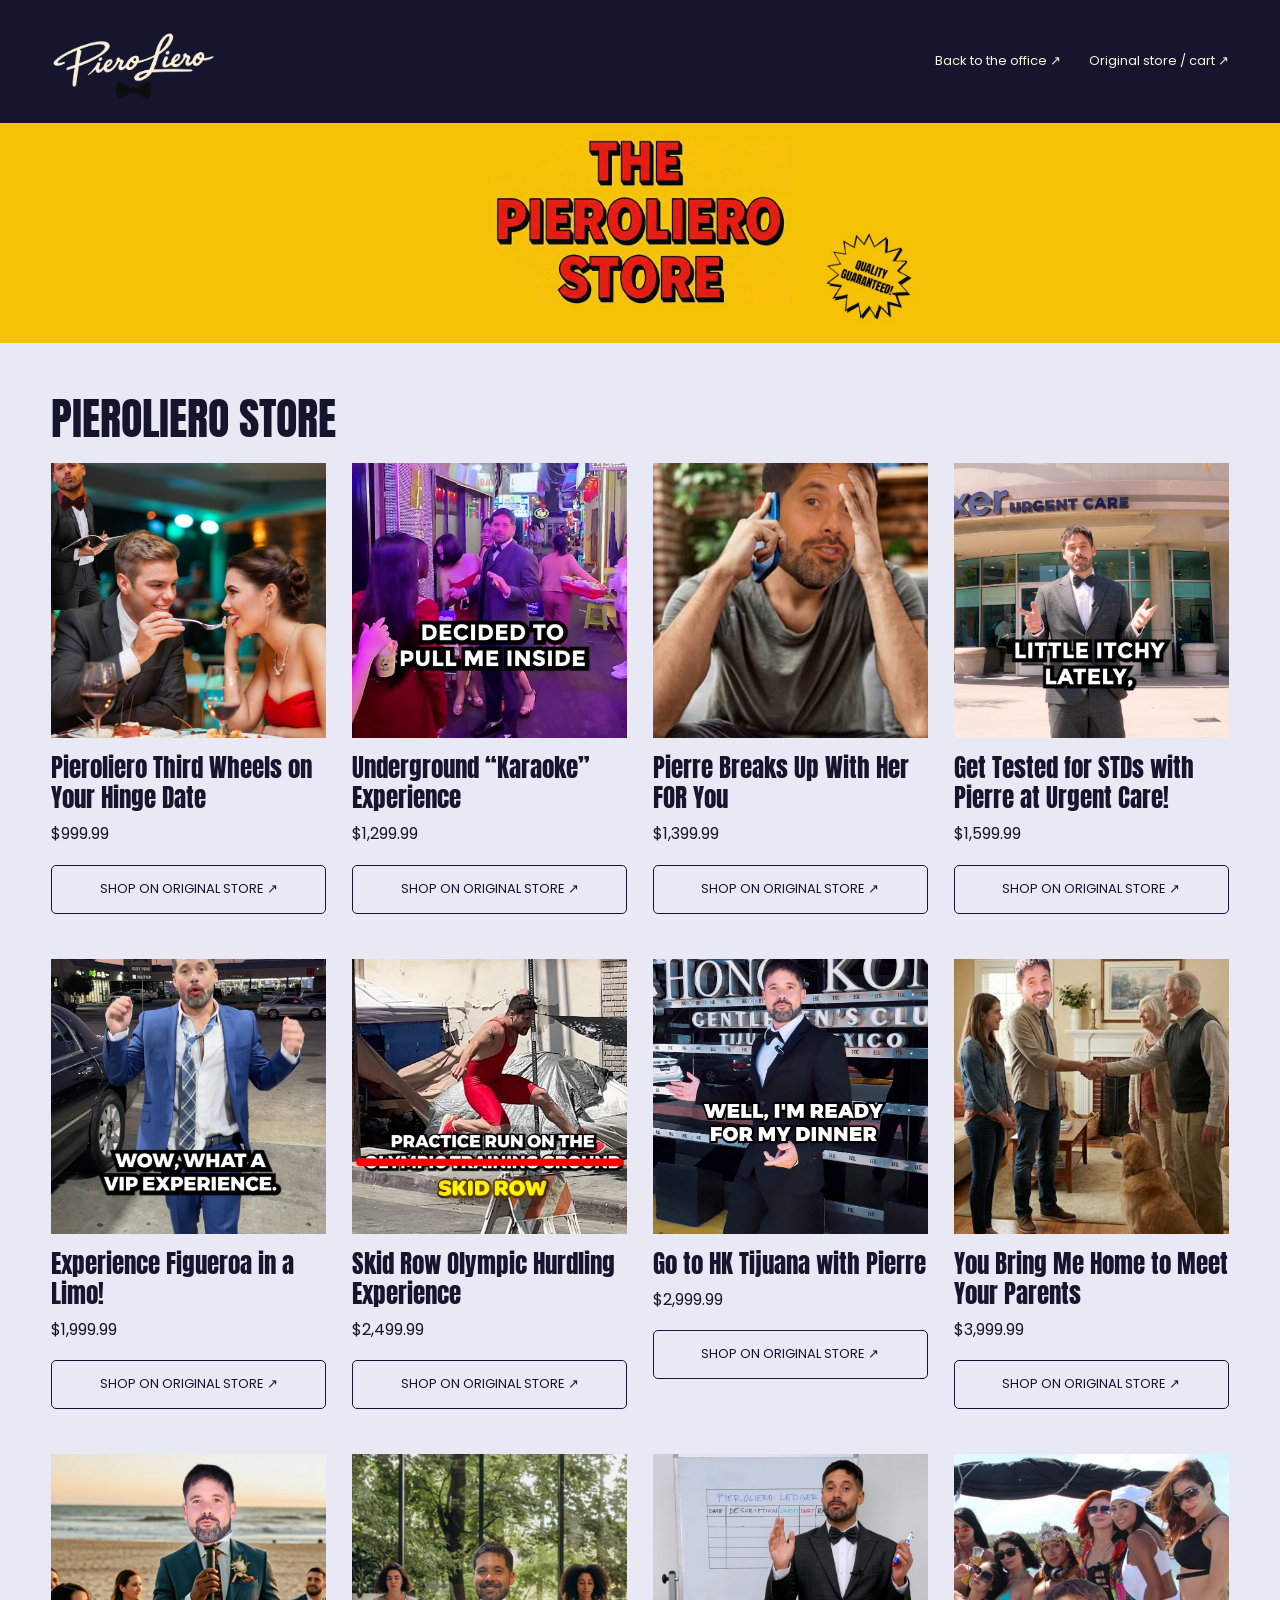
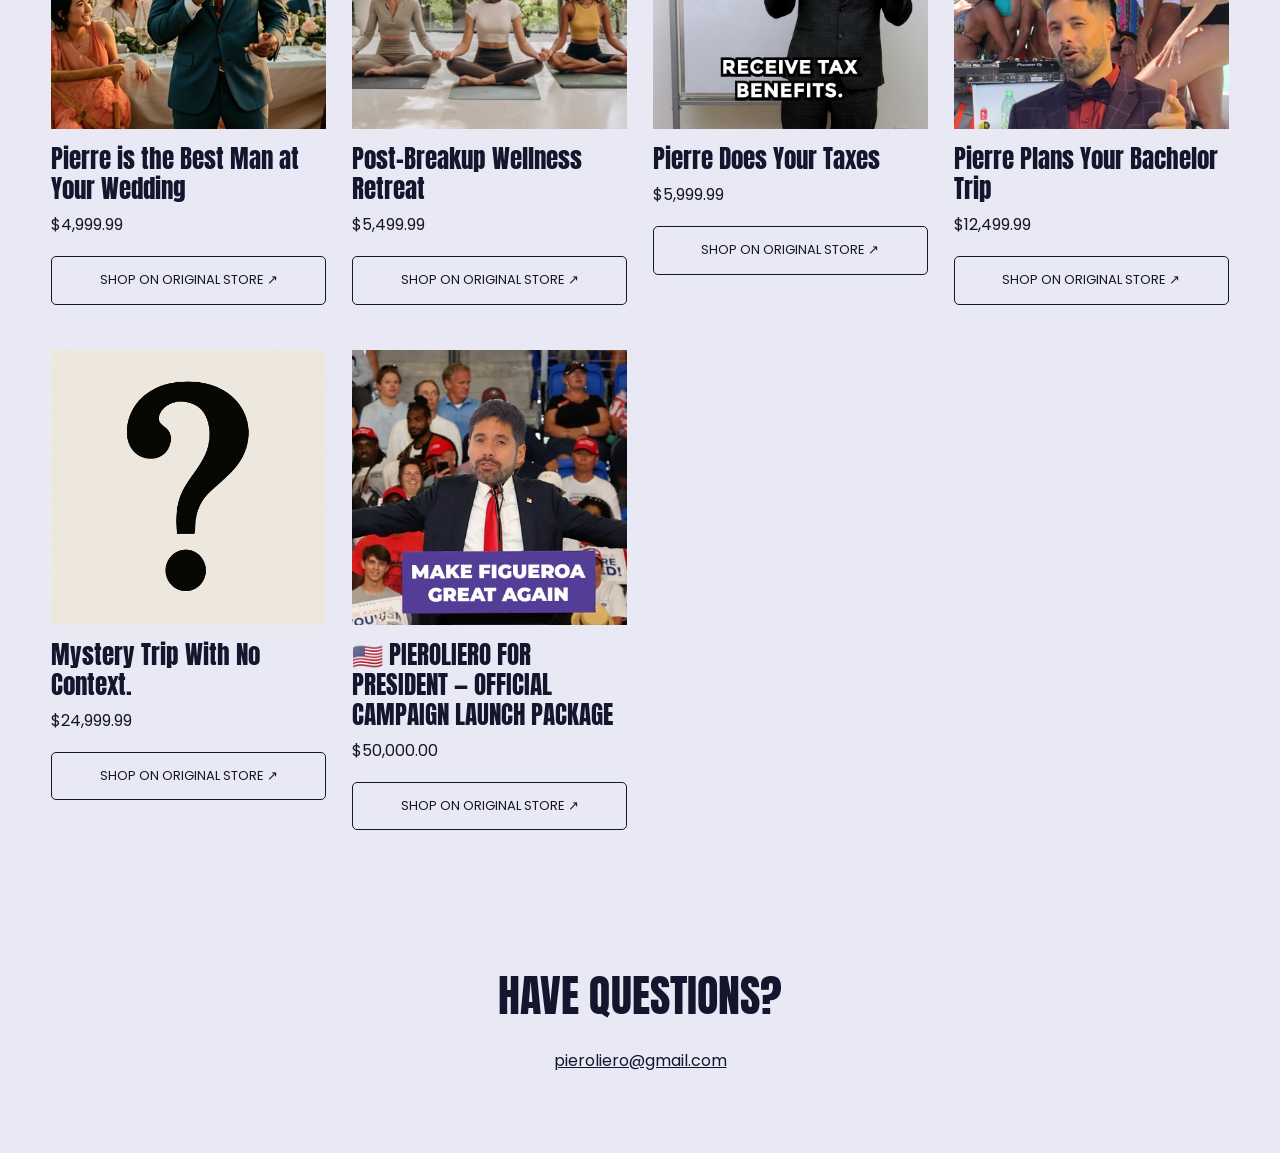
==== store.html @ 462db5b4 "Add PieroLiero Professor’s Office website and store" ====
<!doctype html><html lang="en"><head><meta charset="utf-8"><meta name="viewport" content="width=device-width,initial-scale=1"><title>The PieroLiero Store</title><link rel="stylesheet" href="store.css"></head><body><header><a href="index.html" aria-label="Back to the Professor’s office"><img src="assets/logo.png" alt="PieroLiero"></a><a href="index.html">Back to the office ↗</a><a href="https://www.passportpro.co/pieroliero-store" target="_blank" rel="noopener">Original store / cart ↗</a></header><main><div class="store-banner"><img class="banner" src="assets/store/image-27.jpg" alt="The PieroLiero Store — Quality guaranteed!"></div><section class="catalog"><h1>PIEROLIERO STORE</h1><div id="products" class="products"></div></section><section class="questions"><h2>HAVE QUESTIONS?</h2><a href="mailto:pieroliero@gmail.com">pieroliero@gmail.com</a></section></main><dialog id="product"><button class="close" aria-label="Close product">×</button><div id="product-content"></div></dialog><script src="store-data.js"></script><script src="store.js"></script></body></html>
---- store.css ----
@import url('https://fonts.googleapis.com/css2?family=Anton&family=Poppins:wght@400;500&display=swap');
*{box-sizing:border-box}body{margin:0;background:#e9e9f5;color:#16152e;font:16px/1.6 Poppins,Arial,sans-serif}a{color:inherit}button{cursor:pointer;font:inherit}header{background:#16152e;color:#faf4dd;display:flex;align-items:center;gap:28px;padding:20px 4%}header>a:first-child{margin-right:auto}header img{width:165px;display:block}header a{text-decoration:none;font-size:13px}.banner{display:block;width:100%;height:auto;max-height:330px;object-fit:cover;object-position:center}.catalog{padding:4%}.catalog h1{font:44px/1.12 Anton,Impact,sans-serif;margin:0 0 20px}.products{display:grid;grid-template-columns:repeat(4,1fr);gap:45px 2vw}.card{min-width:0}.product-open{display:block;color:inherit;text-decoration:none;background:none;border:0;padding:0;text-align:left;width:100%}.photo{display:block;aspect-ratio:1;overflow:hidden;position:relative}.photo img{width:100%;height:100%;object-fit:cover;position:absolute;inset:0;transition:opacity .25s}.photo .second{opacity:0}.product-open:hover .second{opacity:1}.card h2{font:25px/1.2 Anton,Impact,sans-serif;margin:15px 0 8px}.price{margin:0 0 18px}.shop-link{display:block;border:1px solid #16152e;border-radius:5px;text-align:center;padding:13px 8px;text-decoration:none;font-size:13px}.shop-link:hover{background:#16152e;color:white}.questions{text-align:center;padding:80px 20px}.questions h2{font:44px Anton,Impact,sans-serif;margin:0 0 20px}dialog{background:#e9e9f5;color:#16152e;border:0;max-width:1100px;width:92vw;max-height:90vh;padding:45px}dialog::backdrop{background:#111827b8}.close{position:absolute;right:14px;top:6px;border:0;background:none;font-size:32px}.details{display:grid;grid-template-columns:1fr 1fr;gap:35px}.gallery>img{width:100%;aspect-ratio:1;object-fit:contain}.thumbs{display:flex;gap:8px;margin-top:12px}.thumbs button{width:65px;height:65px;border:1px solid #777;background:none;padding:0}.thumbs img{width:100%;height:100%;object-fit:cover}.details h2{font:36px/1.2 Anton,Impact,sans-serif;margin:0 0 22px}.description{white-space:pre-line;line-height:1.7;font-size:15px}.checkout-note{font-size:12px;opacity:.7;margin-top:12px}:focus-visible{outline:3px solid #607c62;outline-offset:4px}@media(max-width:700px){header{gap:14px;padding:16px 5%;flex-wrap:wrap}header img{width:130px}header a{font-size:11px}.banner{min-height:150px;object-fit:cover}.catalog{padding:30px 6%}.catalog h1{font-size:34px}.products{grid-template-columns:repeat(2,1fr);gap:30px 18px}.card h2{font-size:20px}.price{font-size:14px}.details{grid-template-columns:1fr}dialog{padding:38px 20px}.details h2{font-size:29px}.questions{padding:45px 20px}}

.banner{height:clamp(150px,17vw,220px);max-height:none;object-fit:contain;object-position:center;background:#f5c205}

.store-banner{position:relative;overflow:hidden;height:clamp(150px,22vw,220px);background:#f5c205}.store-banner .banner{position:absolute;bottom:0;left:50%;transform:translateX(-50%);width:min(100%,1000px);height:auto;max-height:none;object-fit:initial}
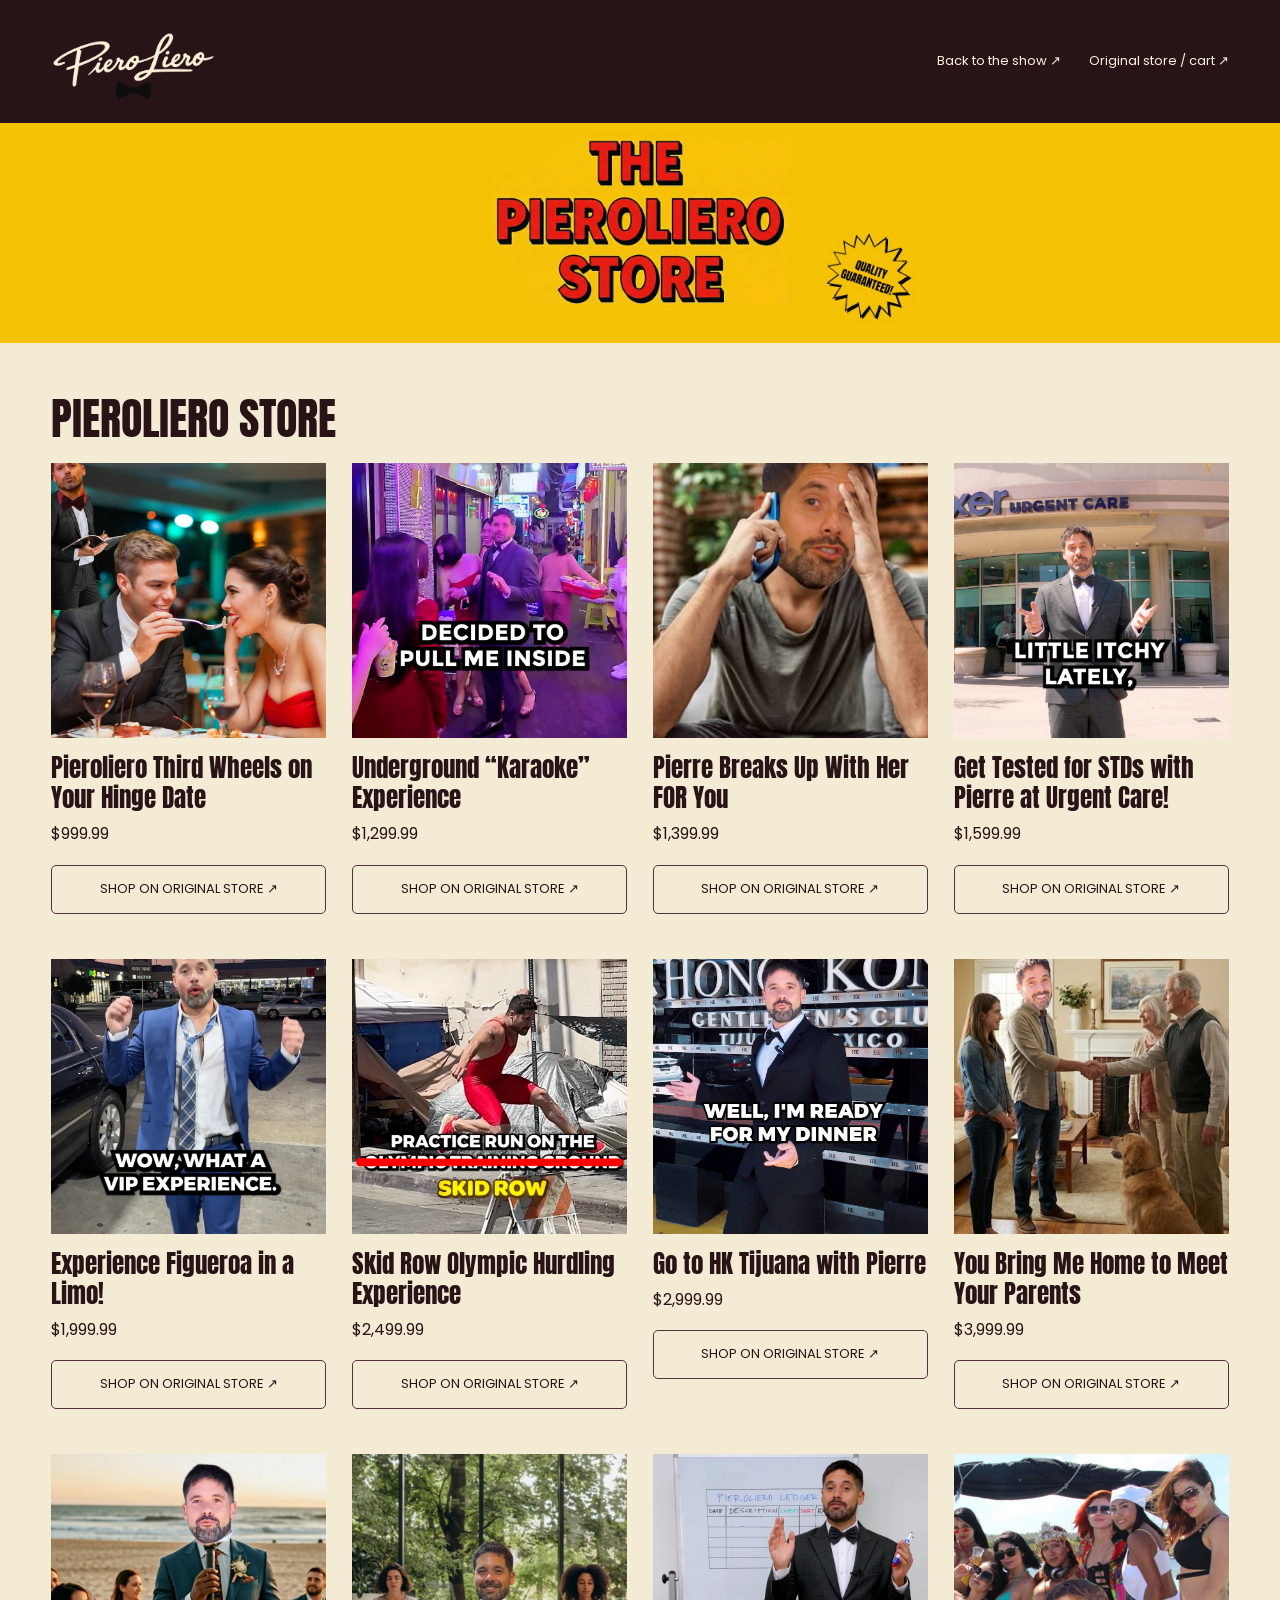
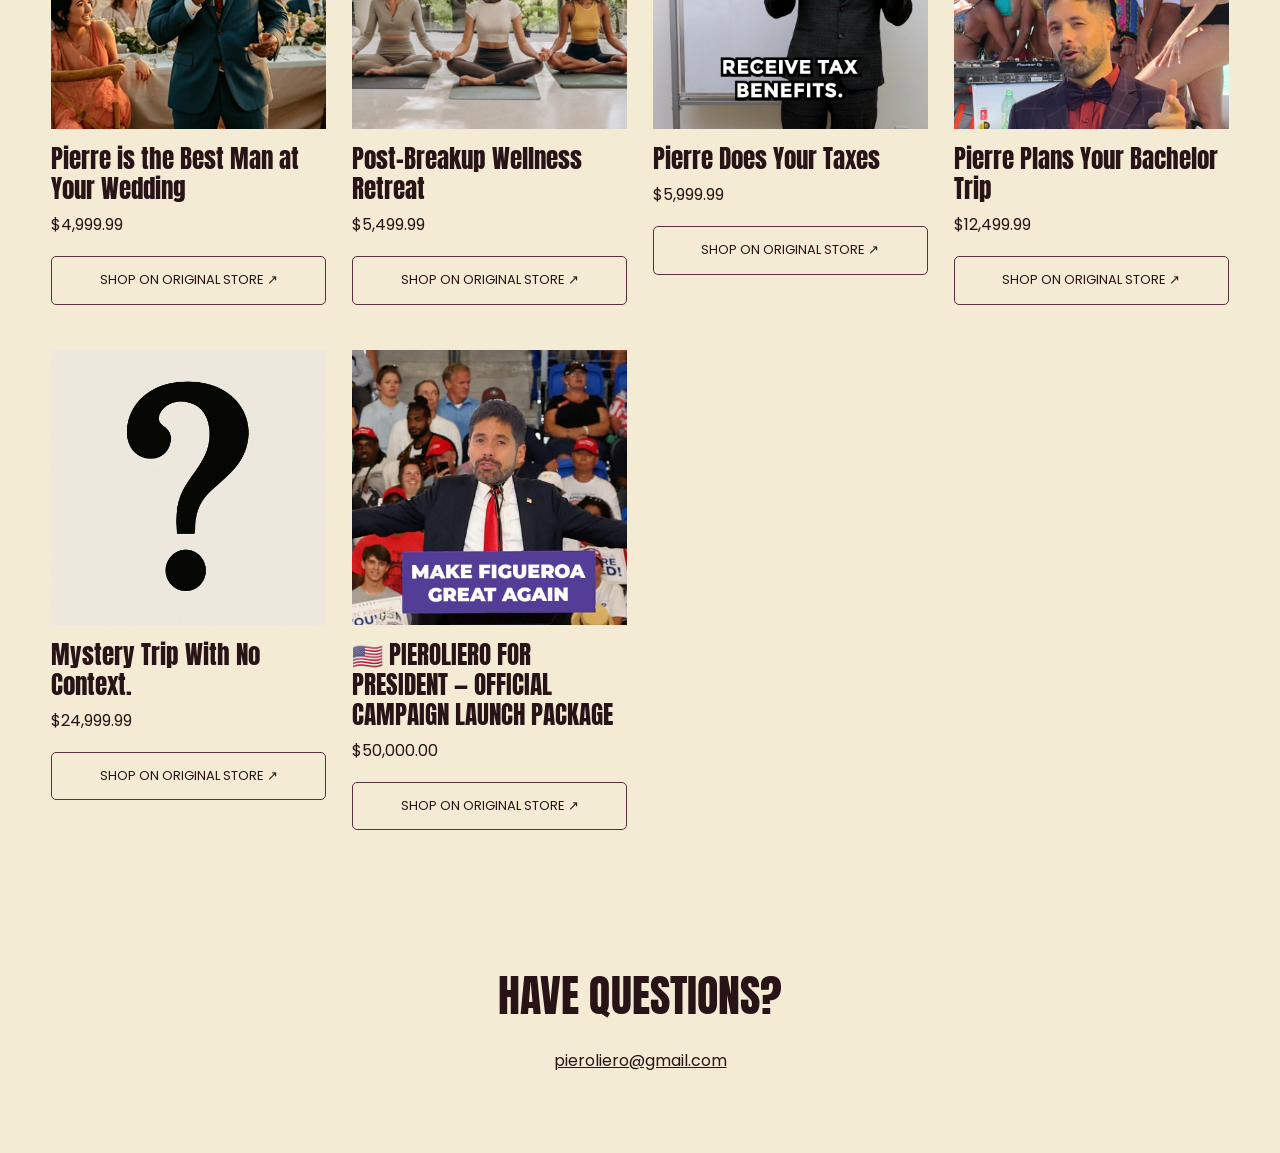
==== commit 45adfcd9: "Replace site with Late Night with PieroLiero TV experience" ====
--- a/store.html
+++ b/store.html
@@ -1 +1 @@
-<!doctype html><html lang="en"><head><meta charset="utf-8"><meta name="viewport" content="width=device-width,initial-scale=1"><title>The PieroLiero Store</title><link rel="stylesheet" href="store.css"></head><body><header><a href="index.html" aria-label="Back to the Professor’s office"><img src="assets/logo.png" alt="PieroLiero"></a><a href="index.html">Back to the office ↗</a><a href="https://www.passportpro.co/pieroliero-store" target="_blank" rel="noopener">Original store / cart ↗</a></header><main><div class="store-banner"><img class="banner" src="assets/store/image-27.jpg" alt="The PieroLiero Store — Quality guaranteed!"></div><section class="catalog"><h1>PIEROLIERO STORE</h1><div id="products" class="products"></div></section><section class="questions"><h2>HAVE QUESTIONS?</h2><a href="mailto:pieroliero@gmail.com">pieroliero@gmail.com</a></section></main><dialog id="product"><button class="close" aria-label="Close product">×</button><div id="product-content"></div></dialog><script src="store-data.js"></script><script src="store.js"></script></body></html>+<!doctype html><html lang="en"><head><meta charset="utf-8"><meta name="viewport" content="width=device-width,initial-scale=1"><title>The PieroLiero Store</title><link rel="stylesheet" href="store.css"></head><body><header><a href="index.html" aria-label="Back to Late Night with PieroLiero"><img src="assets/logo.png" alt="PieroLiero"></a><a href="index.html">Back to the show ↗</a><a href="https://www.passportpro.co/pieroliero-store" target="_blank" rel="noopener">Original store / cart ↗</a></header><main><div class="store-banner"><img class="banner" src="assets/store/image-27.jpg" alt="The PieroLiero Store — Quality guaranteed!"></div><section class="catalog"><h1>PIEROLIERO STORE</h1><div id="products" class="products"></div></section><section class="questions"><h2>HAVE QUESTIONS?</h2><a href="mailto:pieroliero@gmail.com">pieroliero@gmail.com</a></section></main><dialog id="product"><button class="close" aria-label="Close product">×</button><div id="product-content"></div></dialog><script src="store-data.js"></script><script src="store.js"></script></body></html>
--- a/store.css
+++ b/store.css
@@ -4,3 +4,5 @@
 .banner{height:clamp(150px,17vw,220px);max-height:none;object-fit:contain;object-position:center;background:#f5c205}
 
 .store-banner{position:relative;overflow:hidden;height:clamp(150px,22vw,220px);background:#f5c205}.store-banner .banner{position:absolute;bottom:0;left:50%;transform:translateX(-50%);width:min(100%,1000px);height:auto;max-height:none;object-fit:initial}
+
+header{background:#281316}body{background:#f4ebd5;color:#281316}.shop-link{border-color:#56303c}.shop-link:hover{background:#56303c}
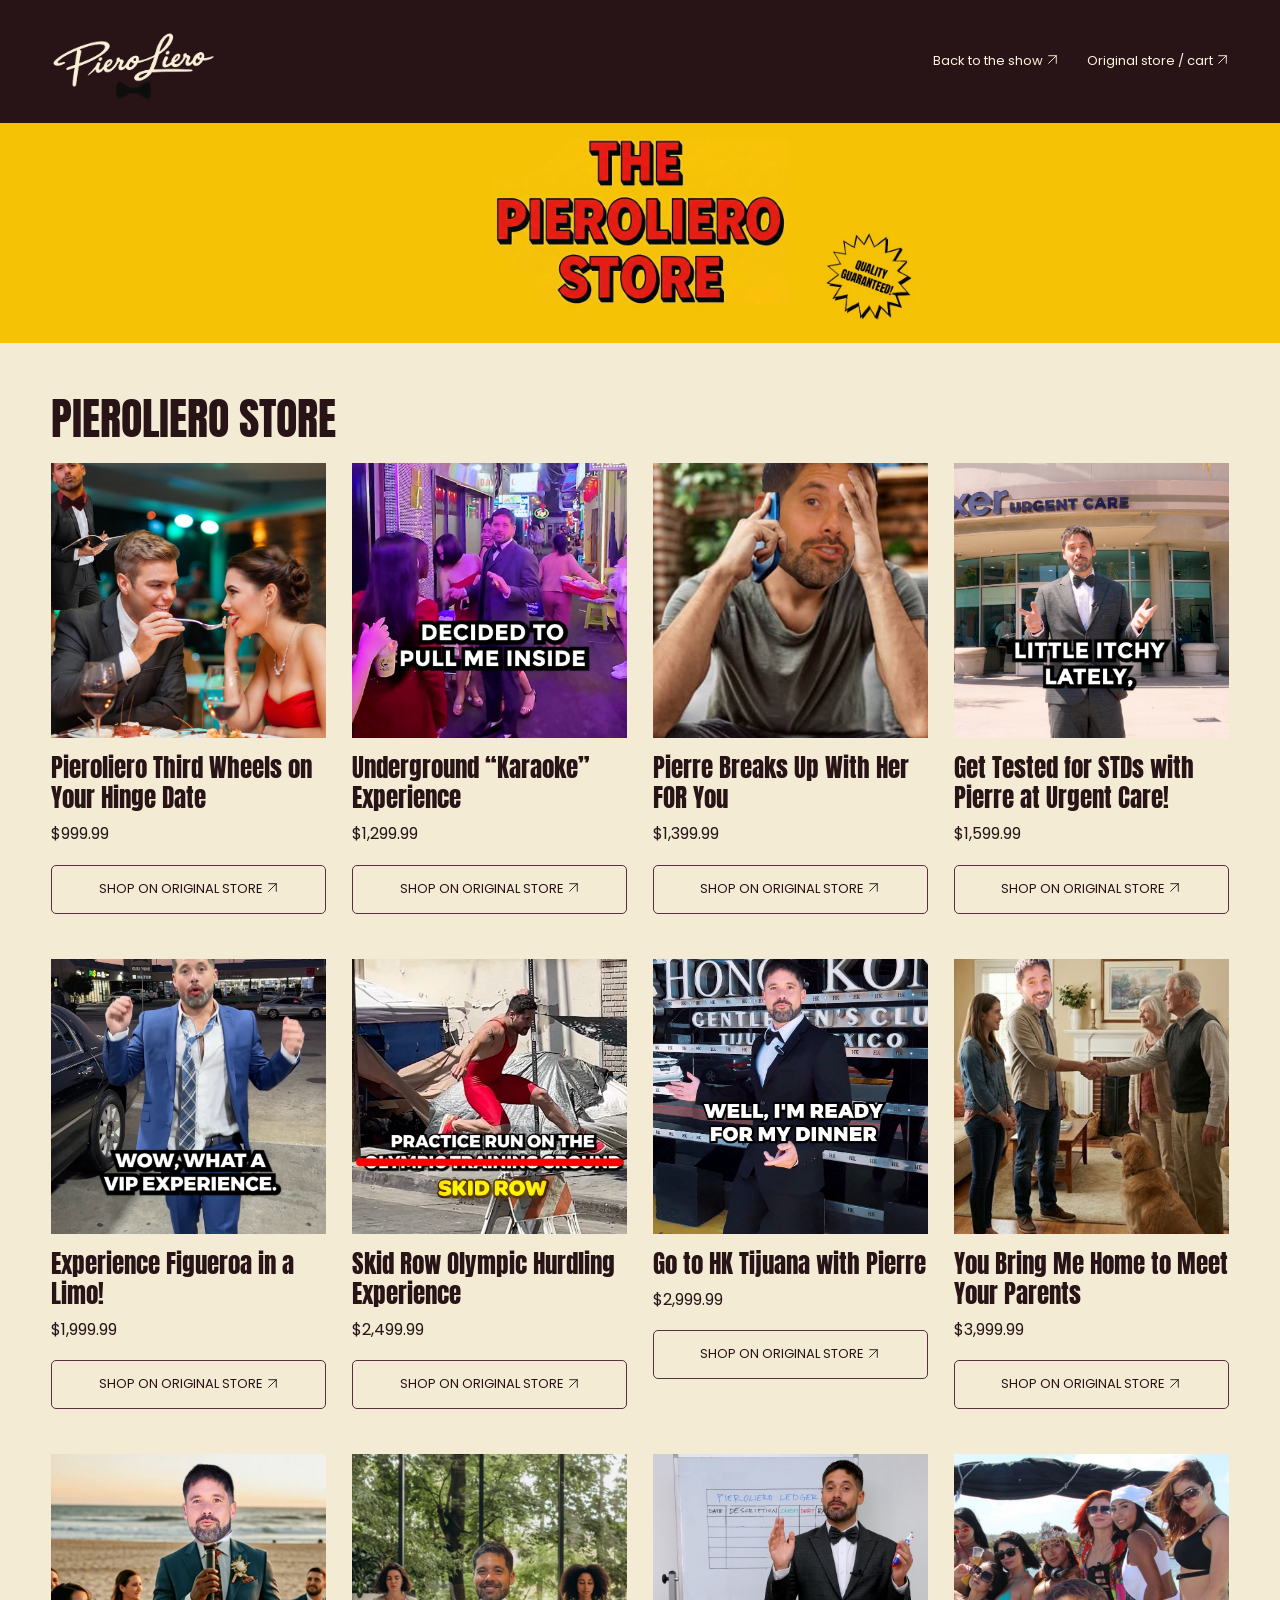
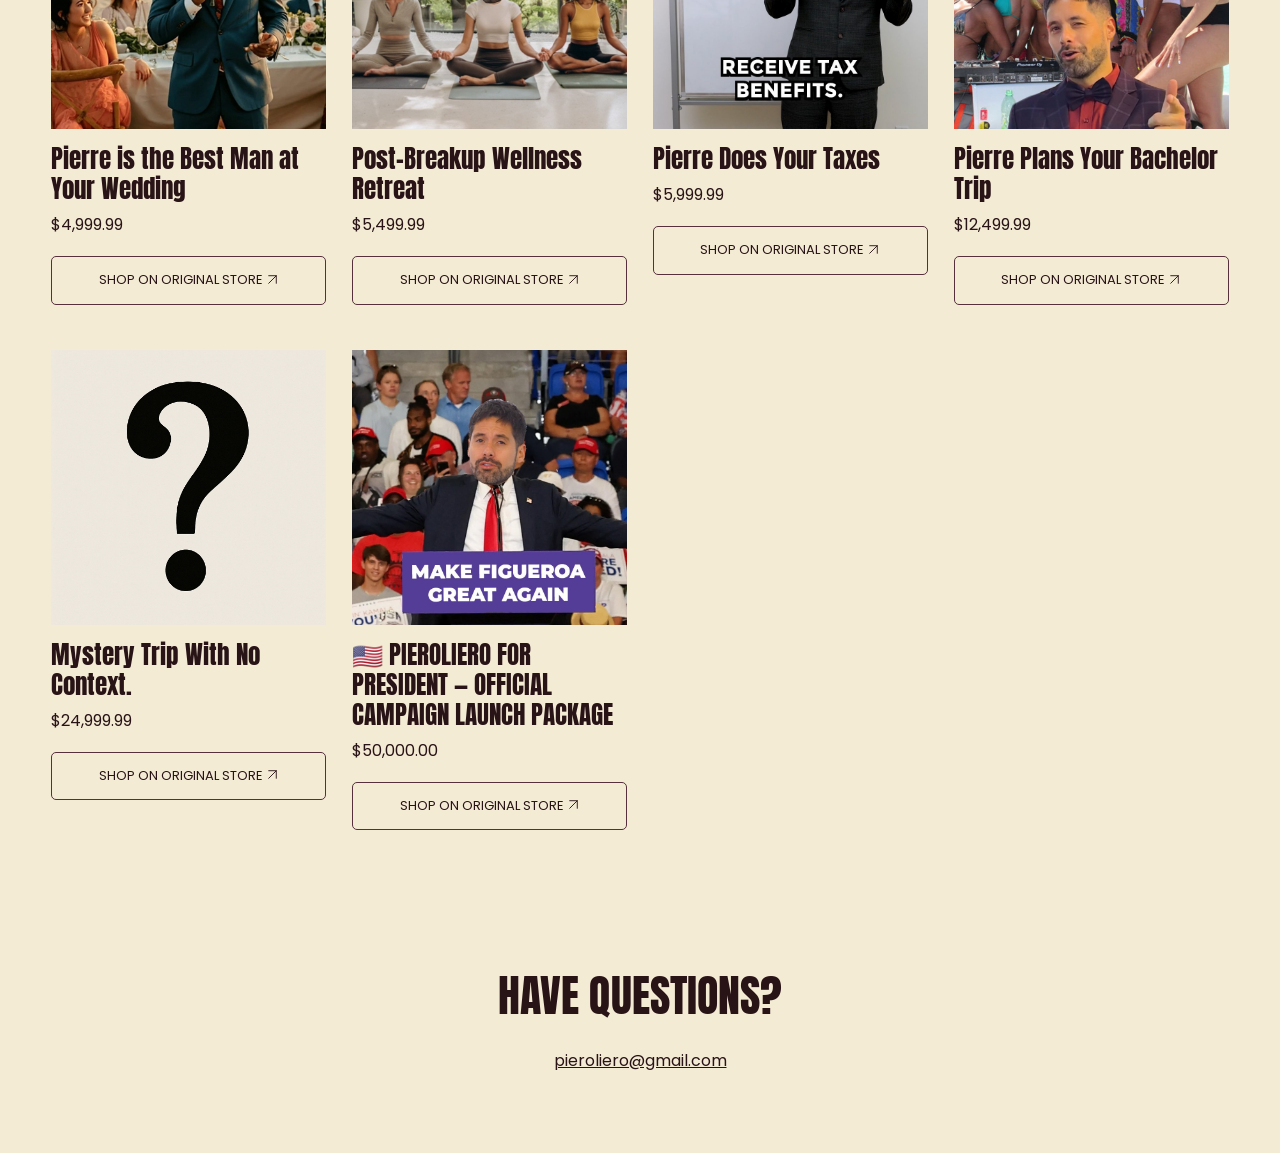
==== commit c9f9df73: "Polish responsive collage and icons; add subtle TV and vinyl sounds" ====
--- a/store.html
+++ b/store.html
@@ -1 +1 @@
-<!doctype html><html lang="en"><head><meta charset="utf-8"><meta name="viewport" content="width=device-width,initial-scale=1"><title>The PieroLiero Store</title><link rel="stylesheet" href="store.css"></head><body><header><a href="index.html" aria-label="Back to Late Night with PieroLiero"><img src="assets/logo.png" alt="PieroLiero"></a><a href="index.html">Back to the show ↗</a><a href="https://www.passportpro.co/pieroliero-store" target="_blank" rel="noopener">Original store / cart ↗</a></header><main><div class="store-banner"><img class="banner" src="assets/store/image-27.jpg" alt="The PieroLiero Store — Quality guaranteed!"></div><section class="catalog"><h1>PIEROLIERO STORE</h1><div id="products" class="products"></div></section><section class="questions"><h2>HAVE QUESTIONS?</h2><a href="mailto:pieroliero@gmail.com">pieroliero@gmail.com</a></section></main><dialog id="product"><button class="close" aria-label="Close product">×</button><div id="product-content"></div></dialog><script src="store-data.js"></script><script src="store.js"></script></body></html>+<!doctype html><html lang="en"><head><meta charset="utf-8"><meta name="viewport" content="width=device-width,initial-scale=1"><title>The PieroLiero Store</title><link rel="stylesheet" href="store.css?v=responsive-polish-1"></head><body><header><a href="index.html" aria-label="Back to Late Night with PieroLiero"><img src="assets/logo.png" alt="PieroLiero"></a><a href="index.html">Back to the show <svg class="ui-arrow" viewBox="0 0 24 24" aria-hidden="true" focusable="false"><path d="M5 19 19 5M5 5h14v14"/></svg></a><a href="https://www.passportpro.co/pieroliero-store" target="_blank" rel="noopener">Original store / cart <svg class="ui-arrow" viewBox="0 0 24 24" aria-hidden="true" focusable="false"><path d="M5 19 19 5M5 5h14v14"/></svg></a></header><main><div class="store-banner"><img class="banner" src="assets/store/image-27.jpg" alt="The PieroLiero Store — Quality guaranteed!"></div><section class="catalog"><h1>PIEROLIERO STORE</h1><div id="products" class="products"></div></section><section class="questions"><h2>HAVE QUESTIONS?</h2><a href="mailto:pieroliero@gmail.com">pieroliero@gmail.com</a></section></main><dialog id="product"><button class="close" aria-label="Close product">×</button><div id="product-content"></div></dialog><script src="store-data.js"></script><script src="store.js?v=responsive-polish-1"></script></body></html>
--- a/store.css
+++ b/store.css
@@ -6,3 +6,6 @@
 .store-banner{position:relative;overflow:hidden;height:clamp(150px,22vw,220px);background:#f5c205}.store-banner .banner{position:absolute;bottom:0;left:50%;transform:translateX(-50%);width:min(100%,1000px);height:auto;max-height:none;object-fit:initial}
 
 header{background:#281316}body{background:#f4ebd5;color:#281316}.shop-link{border-color:#56303c}.shop-link:hover{background:#56303c}
+
+/* Vector marks render consistently on phones without emoji substitution. */
+.ui-arrow{display:inline-block;width:1em;height:1em;vertical-align:-.12em;flex:none;fill:none;stroke:currentColor;stroke-width:1.7;stroke-linecap:round;stroke-linejoin:round}
